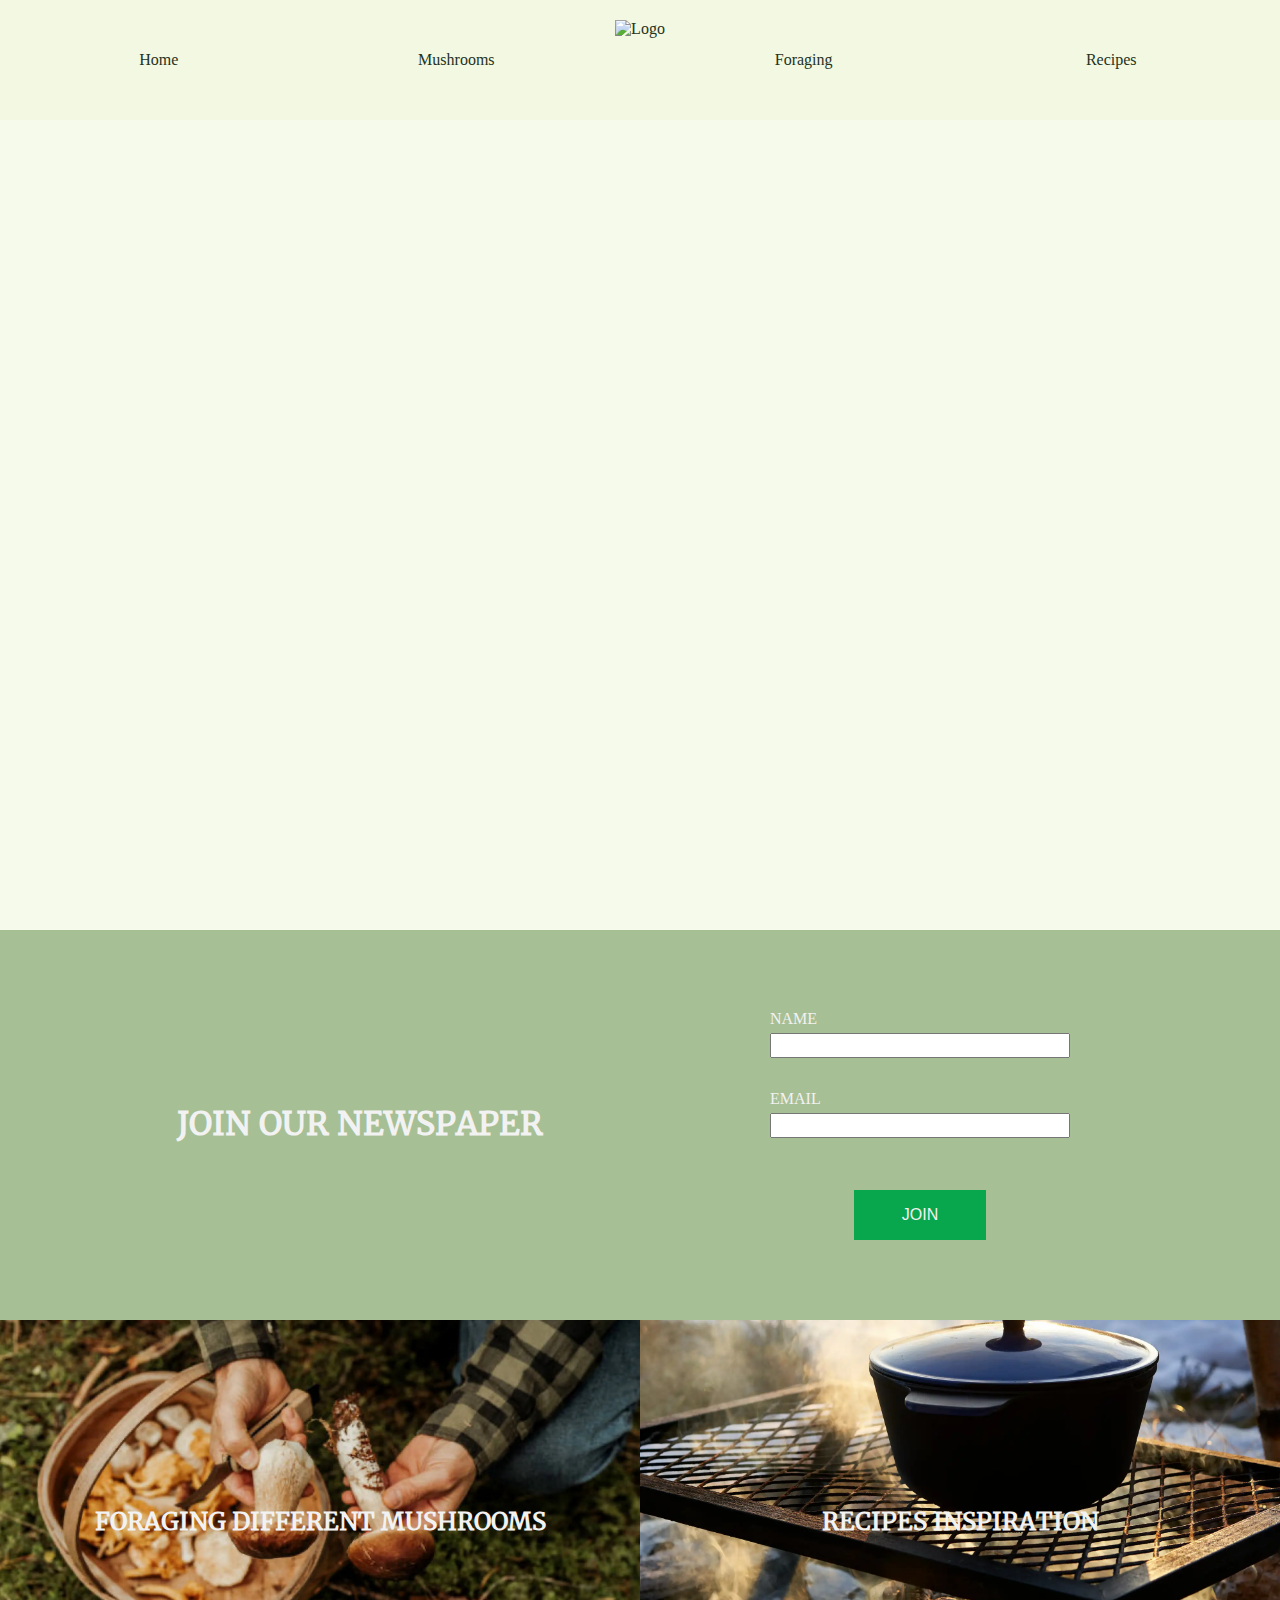
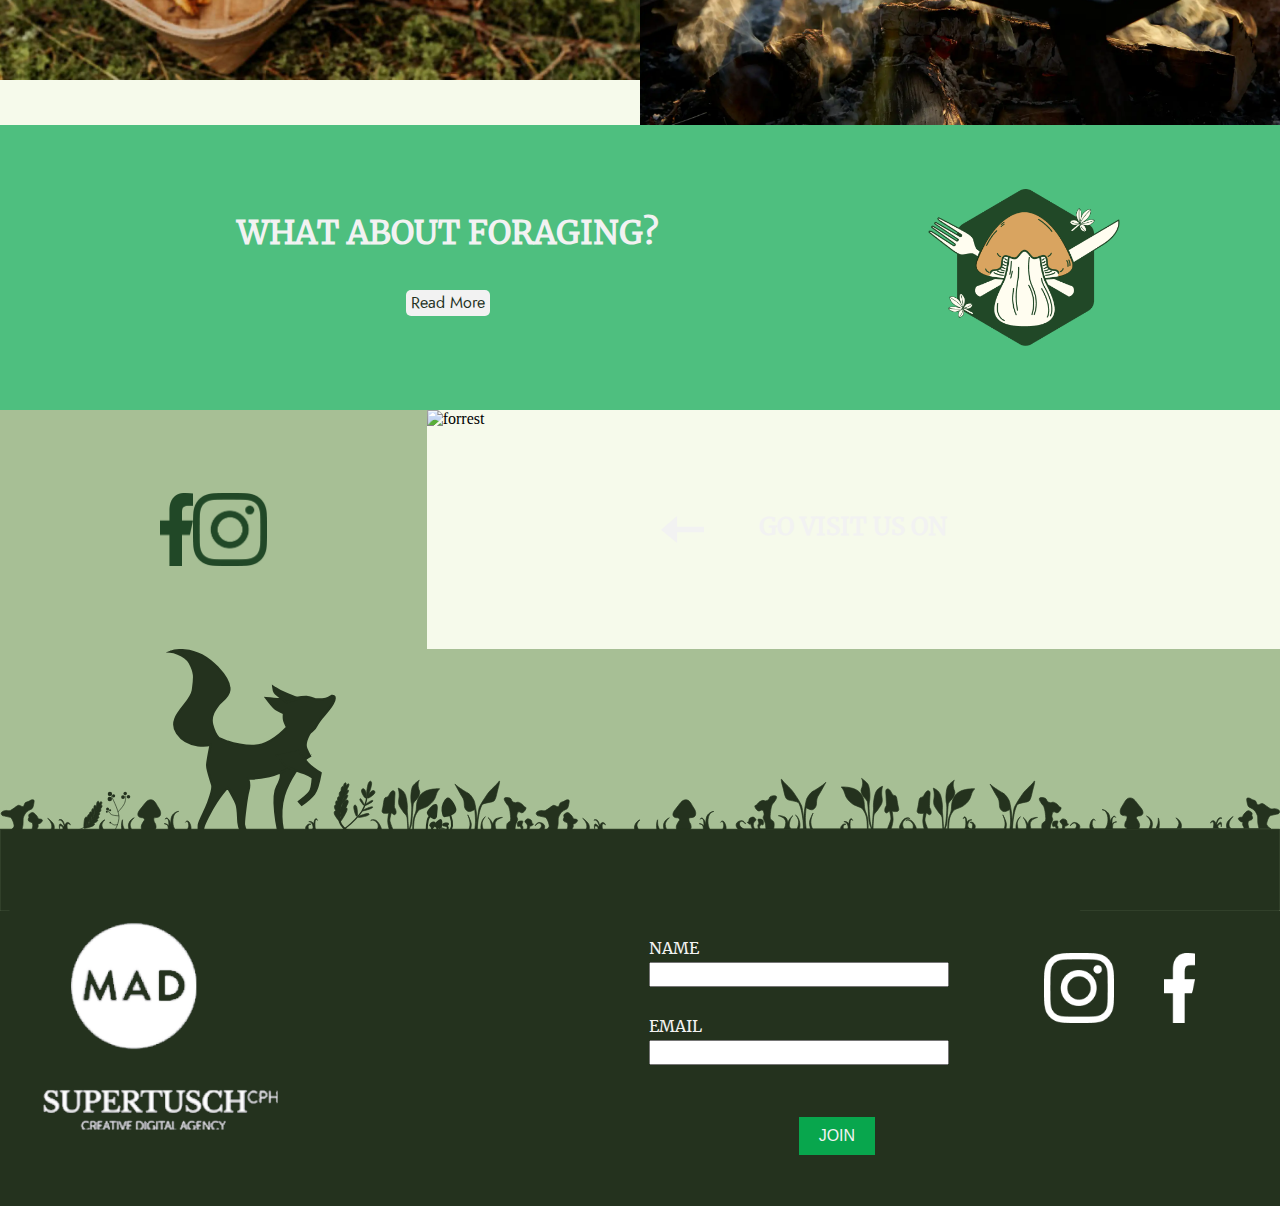
==== index.html @ d3df0e98 "Merge branch 'foraging'" ====
<!DOCTYPE html>
<html lang="en">

<head>
    <meta charset="UTF-8">
    <meta http-equiv="X-UA-Compatible" content="IE=edge">
    <meta name="viewport" content="width=device-width, initial-scale=1.0">
    <meta name="robots" content="noindex">

    <link rel="icon" href="logo/logo.webp" type="image/x-icon">
    <link rel="shortcut icon" href="logo/logo.webp" type="image/x-icon">

    <link rel="stylesheet" href="styles.css">
    <link rel="stylesheet" href="menu.css">

    <title>Frontpage</title>
</head>

<body>
    <header>
        <div class="logo">
            <a href="index.html">
                <img src="" alt="Logo">
            </a>
        </div>
        <nav>
            <ul class="menu">
                <li><a href="index.html">Home</a></li>
                <li><a href="mushroomlist.html">Mushrooms</a></li>
                <li><a href="foraging.html">Foraging</a></li>
                <li><a href="recipes.html">Recipes</a></li>
            </ul>
            <div class="burger">
                <div class="line"></div>
                <div class="line"></div>
                <div class="line"></div>
            </div>
        </nav>
    </header>
    <main>
        <div class="video_container">
            <video autoplay muted loop>
                <source src="https://nicolinemarott.dk/kea/07_web/hero_video.mp4" type="video/mp4">
            </video>
        </div>
        <article class="frontpage_join">
            <h1>JOIN OUR NEWSPAPER</h1>
            <div>
                <form class="kontaktform">
                    <!-- Formular-indhold -->
                    <div class="form-felt">
                        <label for="navn">NAME </label>
                        <input type="text" id="navn">
                    </div>

                    <div class="form-felt">
                        <label for="navn">EMAIL </label>
                        <input type="text" id="email">
                    </div>
                    <button class="send_knap">JOIN</button>
                </form>
            </div>
        </article>

        <article class="frontpage_mushrooms">
            <a href="mushroomlist.html">
                <div class="div_foraging">
                    <h2>FORAGING DIFFERENT MUSHROOMS</h2>
                    <img src="mushroomlist.webp" alt="mushroom">
                </div>
            </a>
            <a href="recipes.html">

                <div class=" div_recipes">
                    <h2>RECIPES INSPIRATION</h2>
                    <img src="recipe.webp" alt="recipe">
                </div>
            </a>
        </article>

        <article class="frontpage_foraging">
            <a class="frontpage_foraging_link" href="foraging.html">

                <h1>WHAT ABOUT FORAGING?</h1>
                <p class="read_more_frontpage">Read More</p>
            </a>
            <img src="logo.webp" alt="webp">
        </article>

        <article class="frontpage_follow">
            <div class="frontpage_visit">
                <a class="facebook" href="https://www.facebook.com/vildmaddk"> <img src="facebook.webp"
                        alt="facebook"></a>
                <a class="instagram" href="https://www.instagram.com/vildmaddk/"><img src="instagram.webp"
                        alt="instagram"></a>
            </div>

            <div class="frontpage_follow_us">
                <img class="forrest" src="forrest.webp" alt="forrest">
                <img class="arrow" src="arrow.svg" alt="arrow">
                <h2 class="visit">GO VISIT US ON</h2>
            </div>
        </article>
    </main>

    <footer>
        <img src="Img/footer.svg" alt="footer" />
        <div class="grid">
            <div>
                <div>
                    <img class="mad" src="Img/Mad.webp" alt="mad" />
                    <img class="supertusch" src="Img/supertusch.png" alt="" />
                </div>
            </div>

            <form class="kontaktform">
                <!-- Formular-indhold -->
                <div class="form-felt">
                    <label for="name">NAME </label>
                    <input type="text" id="name" />
                </div>

                <div class="form-felt">
                    <label for="email1">EMAIL </label>
                    <input type="text" id="email1" />
                </div>
                <button class="send_knap">JOIN</button>
            </form>
            <div class="sociale_medier">
                <img src="Img/instagram.png" alt="instagram" />
                <img src="Img/facebook.png" alt="facebook" />
            </div>
        </div>
    </footer>



    <script src="menu.js"></script>
</body>

</html>
---- styles.css ----
/*************** Reset *********************/
* {
  margin: 0;
  padding: 0;
  box-sizing: border-box;
}

img {
  width: 100%;
  height: auto;
  display: block;
  object-fit: cover;
}

body {
  background-color: #eef6d885;
  list-style: none;
}

main {
  max-width: 1600px;
  margin: 0 auto;
}

a {
  text-decoration: none;
}

@font-face {
  font-family: "merriweather";
  src: url("webfontkit-20240215-060831/merriweather-regular-webfont.woff2") format("woff2");
  src: url("webfontkit-20240215-060831/merriweather-regular-webfont.woff") format("woff");
  font-weight: normal;
  font-style: normal;
}
@font-face {
  font-family: "jost";
  src: url("webfontkit-20240215-061302/jost-variablefont_wght-webfont.woff2") format("woff2");
  src: url("webfontkit-20240215-061302/jost-variablefont_wght-webfont.woff") format("woff");
  font-weight: normal;
  font-style: normal;
}

/* TEKST START*/
h1 {
  color: #24321e;
  font-size: 2rem;
  font-family: "merriweather";
}

h2 {
  color: #24321e;
  font-size: 1.5rem;
  font-family: "merriweather";
}

p {
  color: #24321e;
  font-size: 1rem;
  font-family: "jost";
}

a {
  color: #24321e;
  font-size: 1rem;
}

a:hover {
  color: #a7bf95;
}

/* Frontpage */
.frontpage_join {
  display: grid;
  grid-template-columns: 2fr 2fr;
  background-color: #a7bf95;
  padding: 5rem;
}

.frontpage_join h1 {
  color: #f2f2f2;
  margin: auto;
}

.form-felt {
  color: #f2f2f2;
  margin-bottom: 2rem;
}

#navn,
#email {
  width: 300px;
  height: 25px;
}

label {
  display: block; /*starter normalt på en ny linje og strækker sig i bredden af deres container.*/
  margin-bottom: 5px;
}

.kontaktform {
  display: flex;
  flex-direction: column; /* Dette angiver, at 1st child elementerne af .kontaktform skal placeres i en lodret kolonne.*/
  align-items: center; /*Dette centrerer elementerne langs tværs af den vandrette akse*/
  justify-content: center; /*Dette centrerer elementerne langs tværs af den lodrette akse*/
}
.send_knap {
  background-color: #08a64d;
  color: #f2f2f2;
  padding: 1rem 3rem;
  border: none;
  font-size: 1rem;
  cursor: pointer;
  margin-top: 20px;
  text-transform: uppercase; /*tekst til store bogstaver*/
}
.send_knap:hover {
  color: #a7bf95;
}

.frontpage_mushrooms {
  display: grid;
  grid-template-columns: 2fr 2fr;
}
.frontpage_mushrooms img:hover {
  filter: grayscale(1);
  transition: 0.2s;
}

.frontpage_mushrooms h2 {
  color: #f2f2f2;
}

.div_foraging {
  display: grid;
  grid-template-columns: 1fr 1fr 2fr 1fr;
  grid-template-rows: 2fr 2fr 1fr 2fr 2fr;
  height: 45vh;
  overflow: hidden;
}

.div_foraging img {
  grid-column: 1/5;
  object-fit: cover;
  grid-row: 1/5;
}
.div_foraging h2 {
  grid-column: 1/5;
  object-fit: cover;
  grid-row: 3/4;
  z-index: 1000;
  margin: auto;
}

.div_recipes {
  display: grid;
  grid-template-columns: 1fr 1fr 2fr 1fr;
  grid-template-rows: 2fr 2fr 1fr 2fr 2fr;
  height: 45vh;
  overflow: hidden;
}
.div_recipes img {
  grid-column: 1/5;
  margin-top: -28rem;
  grid-row: 1/5;
}
.div_recipes h2 {
  grid-column: 1/5;
  object-fit: cover;
  grid-row: 3/4;
  z-index: 1000;
  margin: auto;
}

.frontpage_foraging {
  display: grid;
  grid-template-columns: 2fr 1fr;
  background-color: #4ebf7f;
  padding: 4rem;
}

.frontpage_foraging img {
  grid-row: 1/4;
  grid-column: 2/3;
  margin: auto;
  width: 50%;
  height: auto;
}

.frontpage_foraging_link {
  display: grid;
  grid-template-columns: 2fr 1fr 2fr;
  margin: auto;
  text-align: center;
  grid-row: 2/3;
  gap: 20px;
}
.frontpage_foraging_link:hover {
  scale: 1.2;
  transition: 0.5s;
}
.frontpage_foraging_link h1 {
  grid-column: 1/4;
  grid-row: 1/2;
}
.read_more_frontpage {
  background-color: #f2f2f2;
  grid-column: 2/3;
  grid-row: 3/4;
  padding: 0.3rem;
  border-radius: 5px;
}

.frontpage_foraging h1 {
  color: #f2f2f2;
}

.frontpage_follow {
  display: grid;
  grid-template-columns: 1fr 2fr;

  overflow: hidden;
}
.frontpage_visit {
  display: flex;
  background-color: #a7bf95;
}
.facebook {
  width: 8%;
  margin: auto;
  margin-left: 10rem;
}

.instagram {
  width: 18%;
  margin: auto;
  margin-right: 10rem;
}

.frontpage_follow h2 {
  color: #f2f2f2;
}

.frontpage_follow_us {
  display: grid;
  grid-template-columns: 1fr 1fr 2fr 1fr;
  grid-template-rows: 2fr 2fr 1fr 2fr 2fr;
  max-height: 40vh;
}

.forrest {
  height: 100%;
  object-fit: cover;
  grid-column: 1/5;
  grid-row: 1/6;
}
.arrow {
  grid-column: 2/3;
  grid-row: 3/4;
  width: 25%;
  margin: auto;
}

.frontpage_follow_us h2 {
  grid-column: 2/4;
  grid-row: 3/4;
  z-index: 1000;
  text-align: center;
  justify-content: center;
}

.video_container {
  height: 90vh;
  overflow: hidden;
}
video {
  object-fit: cover;
}
/* Mushrooms */

/* Foraging */

/* Recipes */

/* Mushroomlist */

/* Recipelist */
/*footer*/

footer {
  background-color: #a7bf95;
}
footer .grid {
  padding-bottom: 8%;
  background-color: #24321e;
}
footer .supertusch {
  height: 50px;
  width: auto;
  padding-left: 4%;
}
footer .mad {
  height: 110px;
  width: auto;
  padding-left: 5%;
}
footer .kontaktform {
  display: none;
}
@media (min-width: 800px) {
  /*footer*/
  footer .grid {
    padding-bottom: 4%;
  }
  footer .supertusch {
    height: 90px;
    padding-left: 8%;
  }
  footer .mad {
    height: 150px;
    padding-left: 12%;
  }
  footer .kontaktform {
    display: block;
  }
  footer .grid {
    display: grid;
    grid-template-columns: 1fr 1fr auto;
  }
  footer .kontaktform {
    padding-left: 200px;
    background-color: #24321e;
    padding-top: 30px;
  }
  footer .form-felt {
    color: #f2f2f2;
    margin-bottom: 2rem;
  }
  footer #name,
  footer #email1 {
    width: 300px;
    height: 25px;
  }
  footer label {
    padding-right: 30px;
    font-family: "merriweather";
  }
  footer .send_knap {
    background-color: #08a64d;
    color: #f2f2f2;
    padding: 10px 20px;
    border: none;
    font-size: 1rem;
    cursor: pointer;
    margin-top: 20px;
    margin-left: 150px;
    text-transform: uppercase; /*tekst til store bogstaver*/
  }
  footer .send_knap:hover {
    color: #a7bf95;
  }

  footer .sociale_medier {
    display: flex;
    flex-direction: row;
    align-items: center;
    margin: -70px 60px 20px 70px;
  }
  footer .sociale_medier img {
    height: 70px;
    width: auto;
    margin: 25px;
  }
}

/*------ MUSHROOM LIST ------*/

#mushroomlist_img {
  aspect-ratio: 16/9;
  max-height: 70vh;
  object-fit: cover;
}

#mushroomlist {
  background-color: #a7bf95;
}

#mushrooms_intro {
  padding: 2rem;
}
#mushrooms_intro img {
  width: 50%;
  margin: auto;
  margin-bottom: 2rem;
}

#mushrooms_intro p {
  max-width: 65ch;
  margin: auto;
  line-height: 1.5rem;
}
#mushrooms_intro h1 {
  text-align: center;
  margin-bottom: 2rem;
}
#mushrooms_intro p {
  margin-bottom: 2rem;
}

#pick_month {
  text-align: center;
  margin-bottom: 2rem;
}

#months {
  font-family: "jost";
  display: grid;
  grid-template-columns: 1fr 1fr 1fr;
  margin: auto;
  gap: 20px;
  text-transform: uppercase;
}
.all_months {
  grid-column: 2/3;
}

.one_month {
  background-color: #24321e;
  padding: 0.5rem;
  color: #f2f2f2;
  text-align: center;
  text-decoration: none;
}

#month_header {
  padding: 2rem;
}

.mushroom_card {
  padding: 2rem;
  display: grid;
  grid-template-columns: 1fr 20fr 1fr;
}

.mushroom_card img {
  grid-column: 2/3;
}

.mushcard_txtbox {
  background-color: #24321e;
  grid-column: 1/4;
  padding: 1rem;
  text-align: center;
  line-height: 2rem;
}
.mushcard_txtbox h2 {
  color: #f2f2f2;
}
.mushcard_txtbox p {
  color: #f2f2f2;
  font-style: italic;
}

.mushcard_txtbox a {
  background-color: #f2f2f2;
  padding: 0.4rem;
  border-radius: 10px;
  text-decoration: none;
}

/*----- MUSHROOM SINGLE VIEW -------*/
.mushroom_sv {
  padding: 2rem;
}

.mushroom_sv img {
  margin: 0 0 2rem 0;
}

.mushroom_sv h1,
.mushroom_sv p {
  background-color: #a7bf95;
  padding: 1rem;
  margin-bottom: 2rem;
}

.mushroom_sv a {
  background-color: #a7bf95;
  padding: 0.8rem;
  border-radius: 10px;
  text-decoration: none;
  font-family: "jost";
  display: block;
  text-align: center;
}

.mushroom_sv a:hover {
  color: #f2f2f2;
}

.list_style {
  background-color: #24321e;
  width: 20px;
  height: 20px;
  border-radius: 40px;
  margin-right: 1rem;
}

.mushroom_fax li {
  display: flex;
  margin-bottom: 1rem;
  font-family: "jost";
}

@media (min-width: 800px) {
  /*----- MUSHROOM LIST ------*/

  .grid_1-1-1 {
    display: grid;
    grid-template-columns: 1fr 1fr 1fr;
  }

  #months {
    grid-template-columns: 1fr 1fr 1fr 1fr;
    max-width: 800px;
  }
  .all_months {
    grid-column: 2/4;
  }
  /*----- MUSHROOM SINGLE VIEW -------*/

  .grid_1-1 {
    display: grid;
    grid-template-columns: repeat(2, 1fr);
    grid-template-rows: 0.5fr 2fr 1fr 2fr;
    max-width: 1200px;
    margin: auto;
    gap: 20px;
  }

  .name {
    grid-column: 1/2;
    grid-row: 1/2;
  }
  .mush_image {
    grid-column: 2/3;
    grid-row: 1/4;
  }
  .description {
    grid-column: 1/2;
    grid-row: 2/5;
  }
}
---- menu.css ----
header {
  display: grid;
  grid-template-columns: 1fr 1fr auto 1fr 1fr;
  padding: 20px;
  background-color: #eef6d885;
  align-items: center;
  justify-items: center;
}

nav {
  display: contents;
}

ul {
  display: contents;
  list-style: none;
}

.logo {
  grid-column: 3/4;
  grid-row: 1/2;
}

li {
  grid-row: 1/2;
}

.logo img {
  height: 80px;
}

/* nav {
  display: flex;
  align-items: center;
} */

/* .menu {
  display: flex;
  list-style: none;
  margin: 0;
  padding: 0;
} */

.menu li {
  margin-right: 20px;
}

.menu li:last-child {
  margin-right: 0;
}

.menu a {
  display: block;
  padding: 10px;
  color: #24321e;
  text-decoration: none;
  transition: color 0.3s;
  text-align: end;
}

.menu a:hover {
  color: #a7bf95;
}

.burger {
  width: 30px;
  height: 20px;
  cursor: pointer;
}

.burger .line {
  width: 100%;
  height: 2px;
  background-color: #24321e;
  margin-bottom: 5px;
  transition: 0.2s linear;
}
.burger {
  display: none;
}
@media screen and (max-width: 800px) {
  .menu {
    display: none;
  }
  .burger {
    display: block;
  }
  .burger.active .line:nth-child(1) {
    transform: rotate(45deg) translate(5px, 5px);
    transition: 0.2s linear;
  }

  .burger.active .line:nth-child(2) {
    opacity: 0;
    transition: 0.15s linear;
  }

  .burger.active .line:nth-child(3) {
    transform: rotate(-45deg) translate(5px, -5px);
    transition: 0.2s linear;
  }

  nav.active .menu {
    display: block;
    background-color: #fff;
    position: absolute;
    top: 60px;
    left: 0;
    width: 100%;
    box-shadow: 0 0 10px rgba(0, 0, 0, 0.1);
    z-index: 1;
  }

  nav.active .menu li {
    margin: 10px 20px;
  }

  nav.active .menu a {
    font-size: 24px;
  }
}
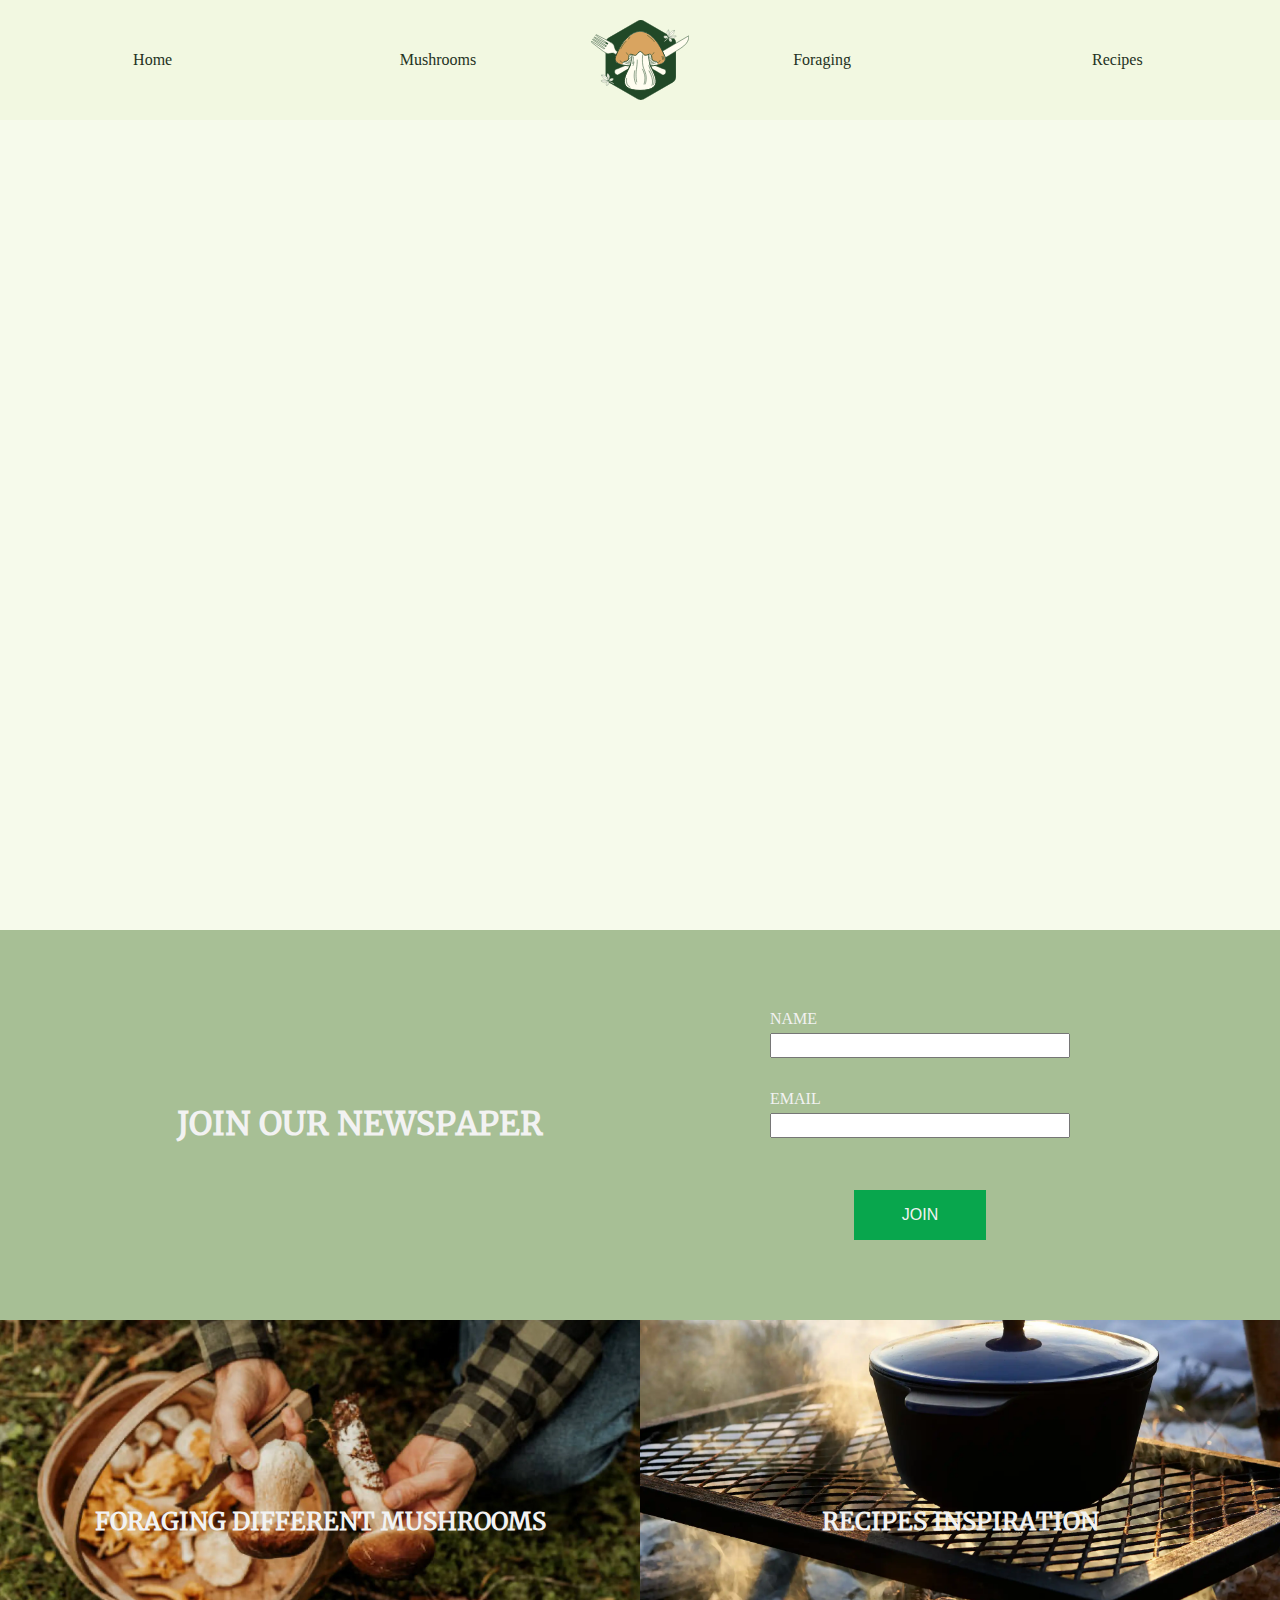
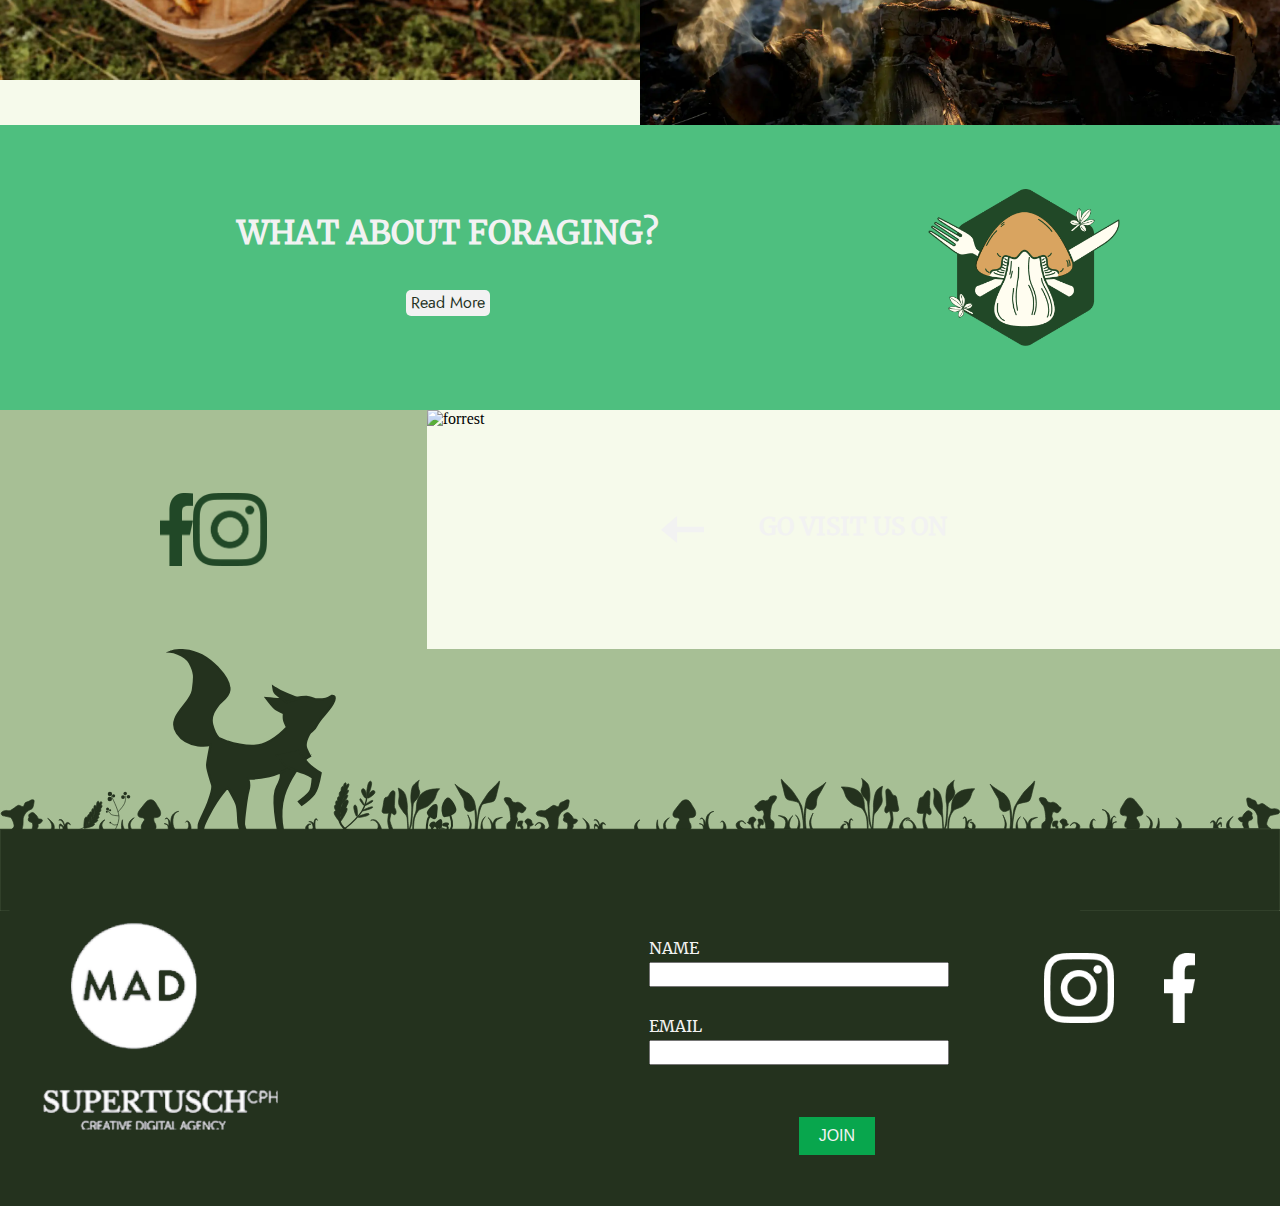
==== commit 2dbfec06: "header done" ====
--- a/index.html
+++ b/index.html
@@ -20,7 +20,7 @@
     <header>
         <div class="logo">
             <a href="index.html">
-                <img src="" alt="Logo">
+                <img src="Img/Logo.svg" alt="Logo">
             </a>
         </div>
         <nav>
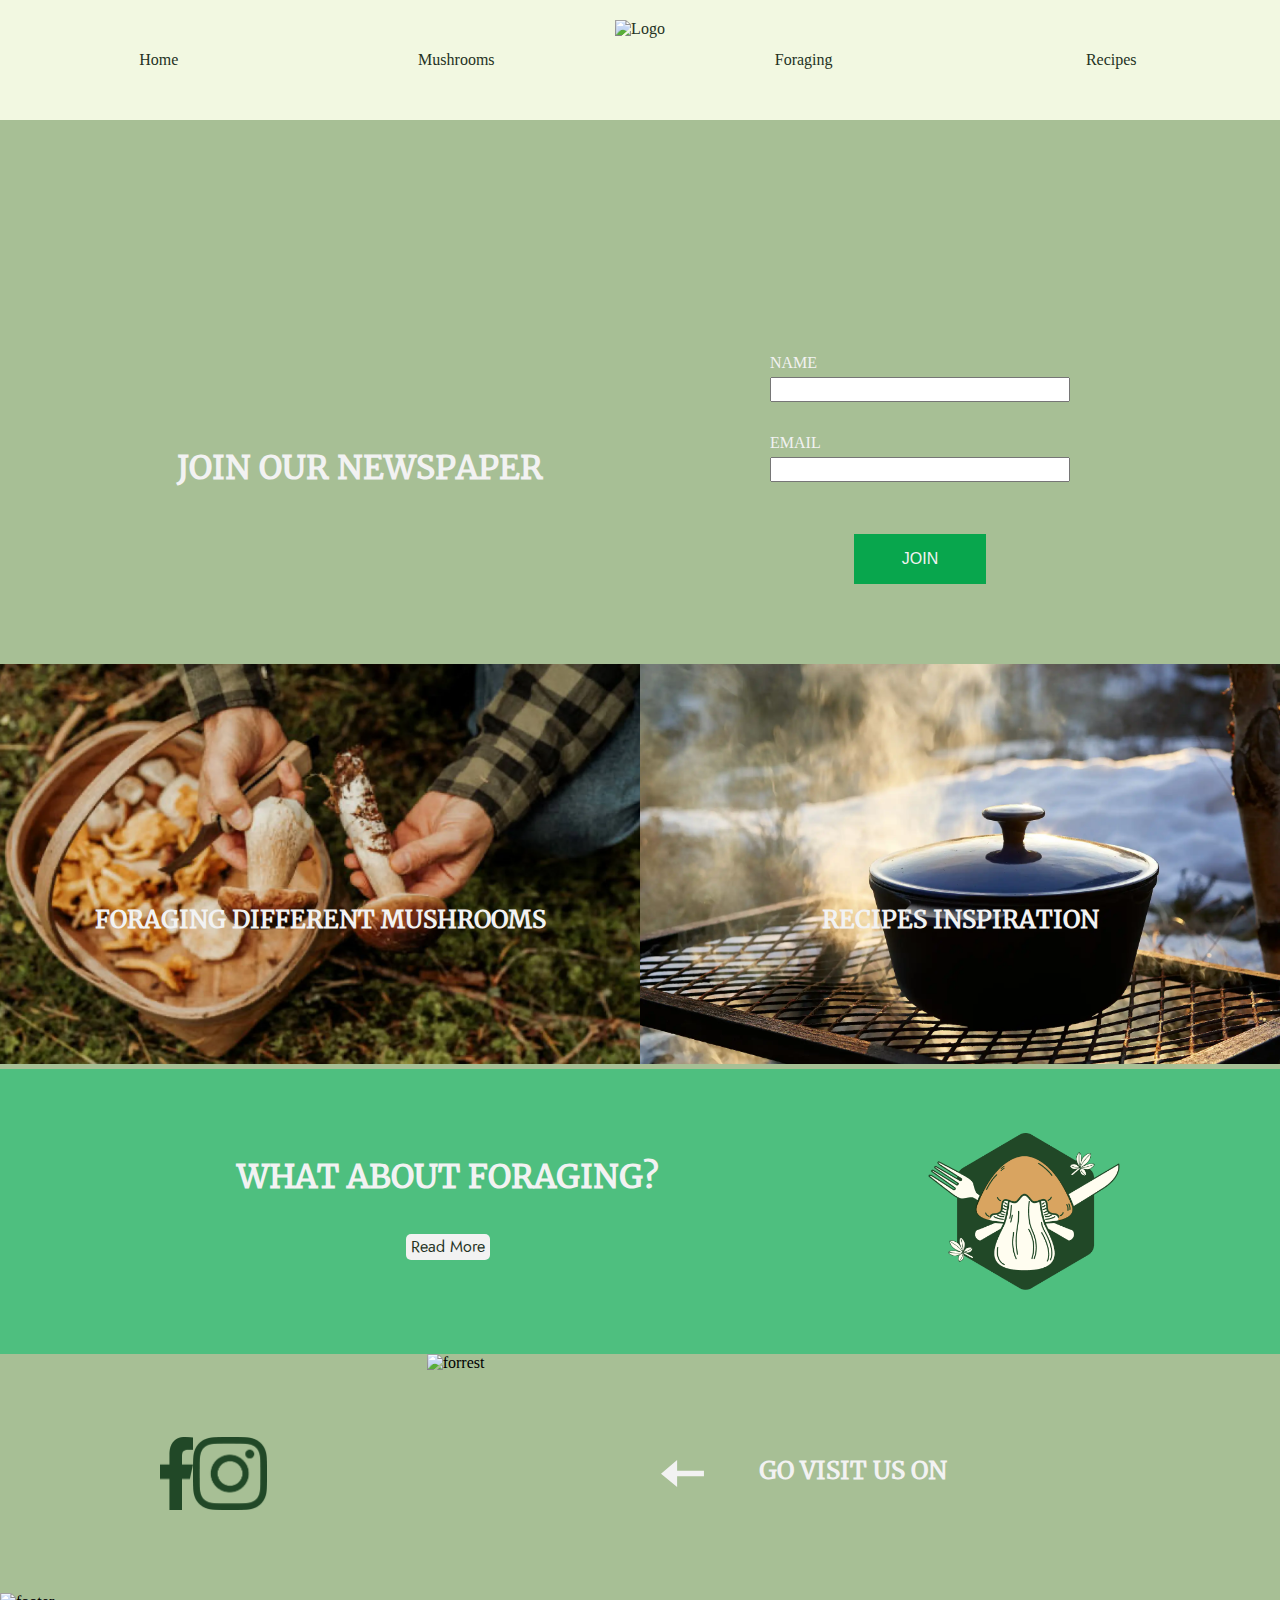
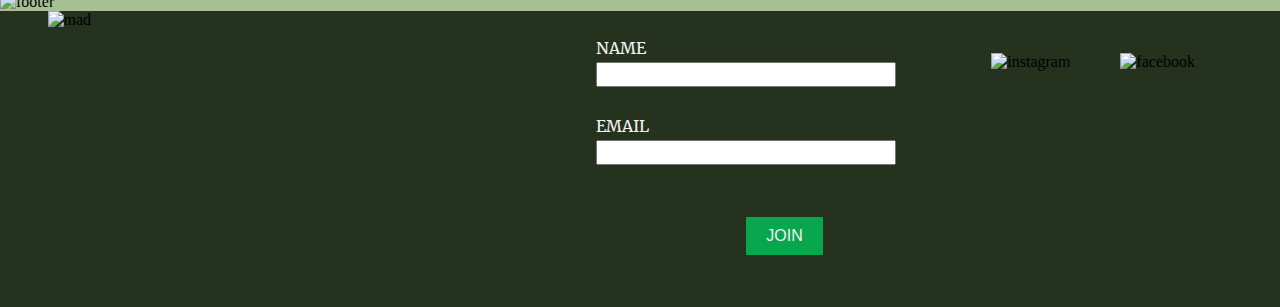
==== commit ebd025f1: "mobile frontpage" ====
--- a/index.html
+++ b/index.html
@@ -20,7 +20,7 @@
     <header>
         <div class="logo">
             <a href="index.html">
-                <img src="Img/Logo.svg" alt="Logo">
+                <img src="img/Logo.svg" alt="Logo">
             </a>
         </div>
         <nav>
@@ -28,7 +28,7 @@
                 <li><a href="index.html">Home</a></li>
                 <li><a href="mushroomlist.html">Mushrooms</a></li>
                 <li><a href="foraging.html">Foraging</a></li>
-                <li><a href="recipes.html">Recipes</a></li>
+                <li><a href="recipelist.html">Recipes</a></li>
             </ul>
             <div class="burger">
                 <div class="line"></div>
@@ -37,13 +37,13 @@
             </div>
         </nav>
     </header>
-    <main>
-        <div class="video_container">
-            <video autoplay muted loop>
-                <source src="https://nicolinemarott.dk/kea/07_web/hero_video.mp4" type="video/mp4">
-            </video>
-        </div>
-        <article class="frontpage_join">
+    <main class="index">
+
+        <video autoplay muted loop>
+            <source src="https://nicolinemarott.dk/kea/07_web/hero_video.mp4" type="video/mp4">
+        </video>
+
+        <article class="frontpage_join grid_2-2 ">
             <h1>JOIN OUR NEWSPAPER</h1>
             <div>
                 <form class="kontaktform">
@@ -62,7 +62,7 @@
             </div>
         </article>
 
-        <article class="frontpage_mushrooms">
+        <article class="frontpage_mushrooms grid_2-2">
             <a href="mushroomlist.html">
                 <div class="div_foraging">
                     <h2>FORAGING DIFFERENT MUSHROOMS</h2>
@@ -78,8 +78,8 @@
             </a>
         </article>
 
-        <article class="frontpage_foraging">
-            <a class="frontpage_foraging_link" href="foraging.html">
+        <article class="frontpage_foraging grid_2-1">
+            <a class="frontpage_foraging_link grid_2-1-2" href="foraging.html">
 
                 <h1>WHAT ABOUT FORAGING?</h1>
                 <p class="read_more_frontpage">Read More</p>
@@ -87,29 +87,30 @@
             <img src="logo.webp" alt="webp">
         </article>
 
-        <article class="frontpage_follow">
-            <div class="frontpage_visit">
+        <article class="frontpage_follow grid_1-2">
+            <div class="frontpage_follow_us">
+                <img class="forrest" src="forrest.webp" alt="forrest">
+                <img class="arrow" src="arrow.svg" alt="arrow">
+                <h2 class="visit">GO VISIT US ON</h2>
+            </div>
+            <div class="frontpage_visit order">
                 <a class="facebook" href="https://www.facebook.com/vildmaddk"> <img src="facebook.webp"
                         alt="facebook"></a>
                 <a class="instagram" href="https://www.instagram.com/vildmaddk/"><img src="instagram.webp"
                         alt="instagram"></a>
             </div>
 
-            <div class="frontpage_follow_us">
-                <img class="forrest" src="forrest.webp" alt="forrest">
-                <img class="arrow" src="arrow.svg" alt="arrow">
-                <h2 class="visit">GO VISIT US ON</h2>
-            </div>
+
         </article>
     </main>
 
     <footer>
-        <img src="Img/footer.svg" alt="footer" />
+        <img src="img/footer.svg" alt="footer" />
         <div class="grid">
             <div>
                 <div>
-                    <img class="mad" src="Img/Mad.webp" alt="mad" />
-                    <img class="supertusch" src="Img/supertusch.png" alt="" />
+                    <img class="mad" src="img/Mad.webp" alt="mad" />
+                    <img class="supertusch" src="img/supertusch.png" alt="" />
                 </div>
             </div>
 
@@ -127,8 +128,8 @@
                 <button class="send_knap">JOIN</button>
             </form>
             <div class="sociale_medier">
-                <img src="Img/instagram.png" alt="instagram" />
-                <img src="Img/facebook.png" alt="facebook" />
+                <img src="img/instagram.png" alt="instagram" />
+                <img src="img/facebook.png" alt="facebook" />
             </div>
         </div>
     </footer>
--- a/styles.css
+++ b/styles.css
@@ -70,9 +70,11 @@
 }
 
 /* Frontpage */
+
+.index {
+  background-color: #a7bf95;
+}
 .frontpage_join {
-  display: grid;
-  grid-template-columns: 2fr 2fr;
   background-color: #a7bf95;
   padding: 5rem;
 }
@@ -118,10 +120,6 @@
   color: #a7bf95;
 }
 
-.frontpage_mushrooms {
-  display: grid;
-  grid-template-columns: 2fr 2fr;
-}
 .frontpage_mushrooms img:hover {
   filter: grayscale(1);
   transition: 0.2s;
@@ -143,6 +141,7 @@
   grid-column: 1/5;
   object-fit: cover;
   grid-row: 1/5;
+  height: 400px;
 }
 .div_foraging h2 {
   grid-column: 1/5;
@@ -150,6 +149,7 @@
   grid-row: 3/4;
   z-index: 1000;
   margin: auto;
+  text-align: center;
 }
 
 .div_recipes {
@@ -161,20 +161,18 @@
 }
 .div_recipes img {
   grid-column: 1/5;
-  margin-top: -28rem;
+  height: 400px;
   grid-row: 1/5;
+  object-fit: cover;
 }
 .div_recipes h2 {
   grid-column: 1/5;
-  object-fit: cover;
   grid-row: 3/4;
   z-index: 1000;
   margin: auto;
 }
 
 .frontpage_foraging {
-  display: grid;
-  grid-template-columns: 2fr 1fr;
   background-color: #4ebf7f;
   padding: 4rem;
 }
@@ -185,15 +183,16 @@
   margin: auto;
   width: 50%;
   height: auto;
+  display: none;
 }
 
 .frontpage_foraging_link {
+  margin: auto;
+  text-align: center;
+  grid-row: 2/3;
+  gap: 20px;
   display: grid;
   grid-template-columns: 2fr 1fr 2fr;
-  margin: auto;
-  text-align: center;
-  grid-row: 2/3;
-  gap: 20px;
 }
 .frontpage_foraging_link:hover {
   scale: 1.2;
@@ -216,14 +215,12 @@
 }
 
 .frontpage_follow {
-  display: grid;
-  grid-template-columns: 1fr 2fr;
-
   overflow: hidden;
 }
 .frontpage_visit {
   display: flex;
   background-color: #a7bf95;
+  padding: 3rem 0;
 }
 .facebook {
   width: 8%;
@@ -255,10 +252,10 @@
   grid-row: 1/6;
 }
 .arrow {
-  grid-column: 2/3;
-  grid-row: 3/4;
+  grid-column: 3/4;
+  grid-row: 4/5;
   width: 25%;
-  margin: auto;
+  rotate: -90deg;
 }
 
 .frontpage_follow_us h2 {
@@ -269,12 +266,48 @@
   justify-content: center;
 }
 
-.video_container {
-  height: 90vh;
-  overflow: hidden;
-}
 video {
   object-fit: cover;
+  width: 100%;
+  max-height: 90vh;
+}
+
+@media (min-width: 800px) {
+  .grid_2-2 {
+    display: grid;
+    grid-template-columns: 2fr 2fr;
+  }
+
+  .grid_2-1 {
+    display: grid;
+    grid-template-columns: 2fr 1fr;
+  }
+
+  .grid_2-1-2 {
+    display: grid;
+    grid-template-columns: 2fr 1fr 2fr;
+  }
+
+  .frontpage_foraging img {
+    display: block;
+  }
+
+  .grid_1-2 {
+    display: grid;
+    grid-template-columns: 1fr 2fr;
+  }
+
+  .arrow {
+    display: block;
+    rotate: 0deg;
+    grid-column: 2/3;
+    grid-row: 3/4;
+    margin: auto;
+  }
+
+  .order {
+    order: -1;
+  }
 }
 /* Mushrooms */
 
@@ -305,6 +338,10 @@
   padding-left: 5%;
 }
 footer .kontaktform {
+  display: none;
+}
+
+footer .sociale_medier {
   display: none;
 }
 @media (min-width: 800px) {
@@ -389,8 +426,6 @@
   padding: 2rem;
 }
 #mushrooms_intro img {
-  width: 50%;
-  margin: auto;
   margin-bottom: 2rem;
 }
 
@@ -527,6 +562,11 @@
   .all_months {
     grid-column: 2/4;
   }
+
+  #mushrooms_intro img {
+    width: 50%;
+    margin: auto;
+  }
   /*----- MUSHROOM SINGLE VIEW -------*/
 
   .grid_1-1 {
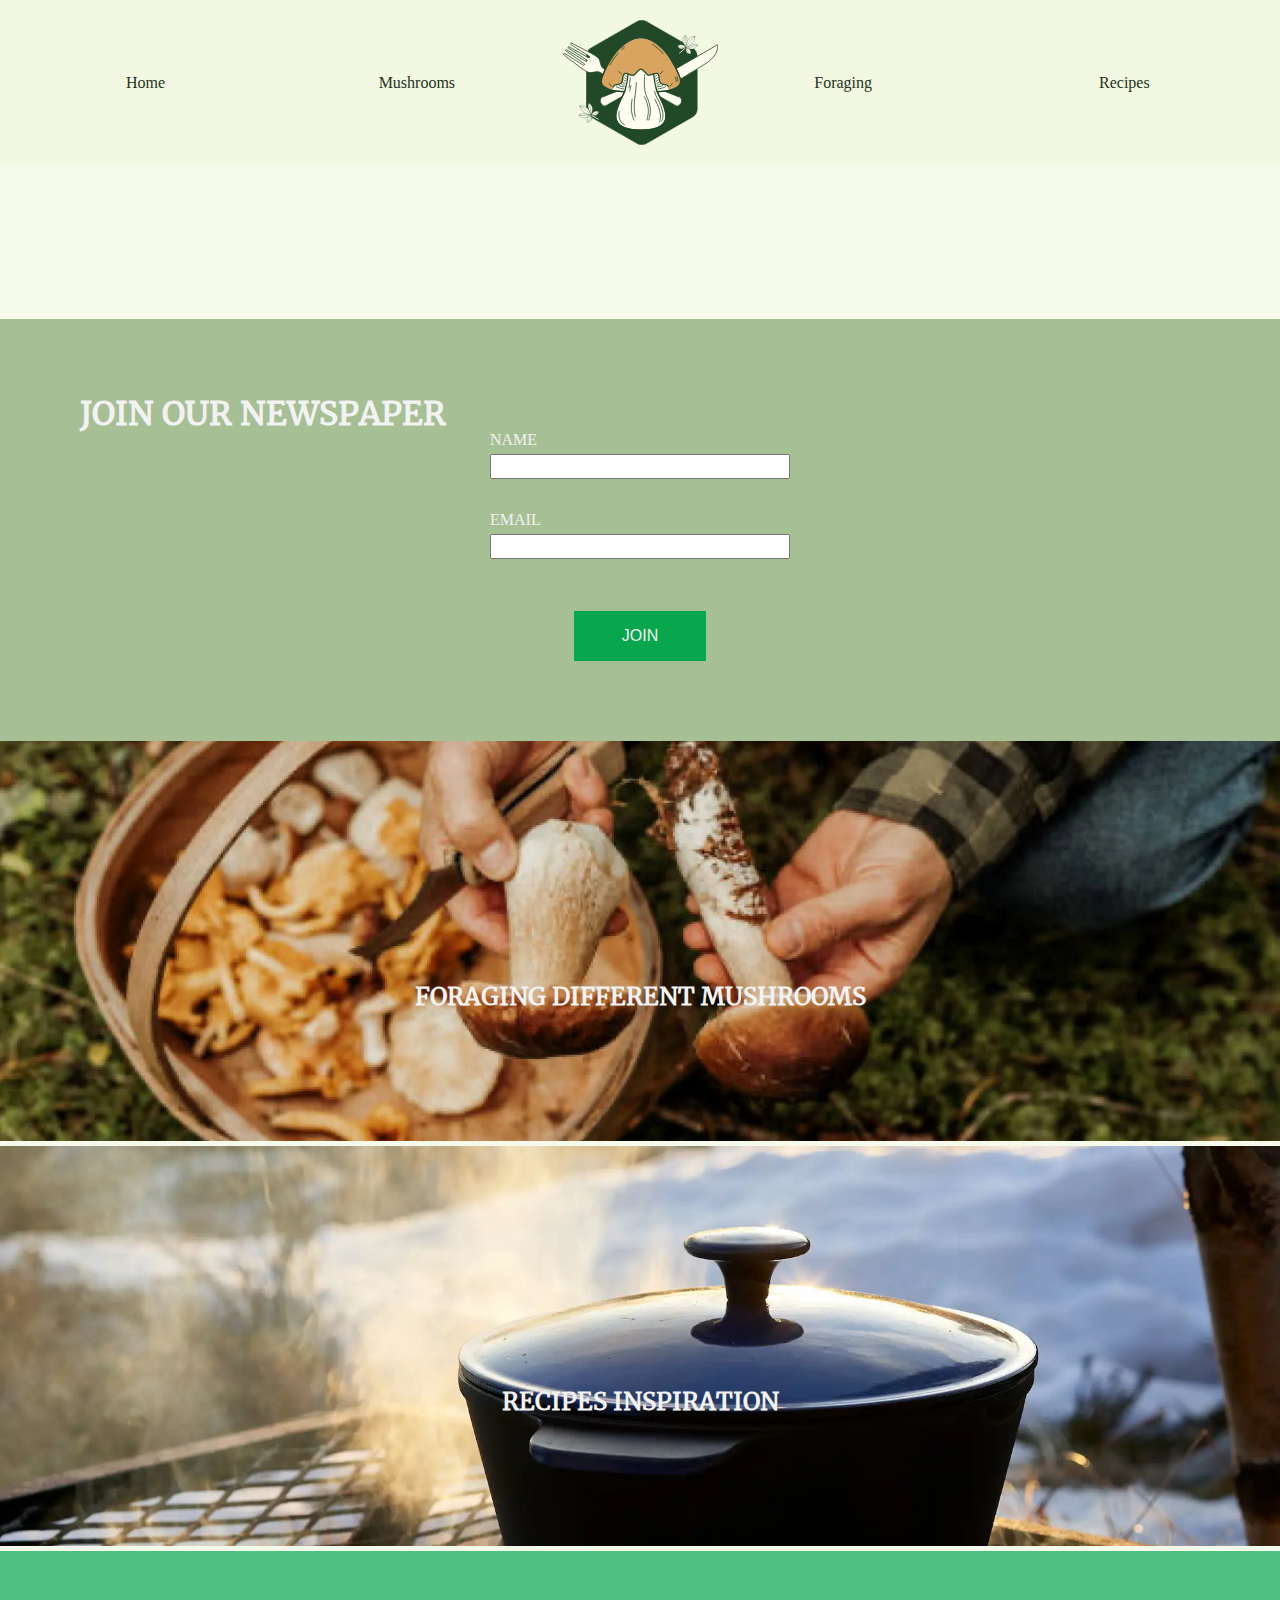
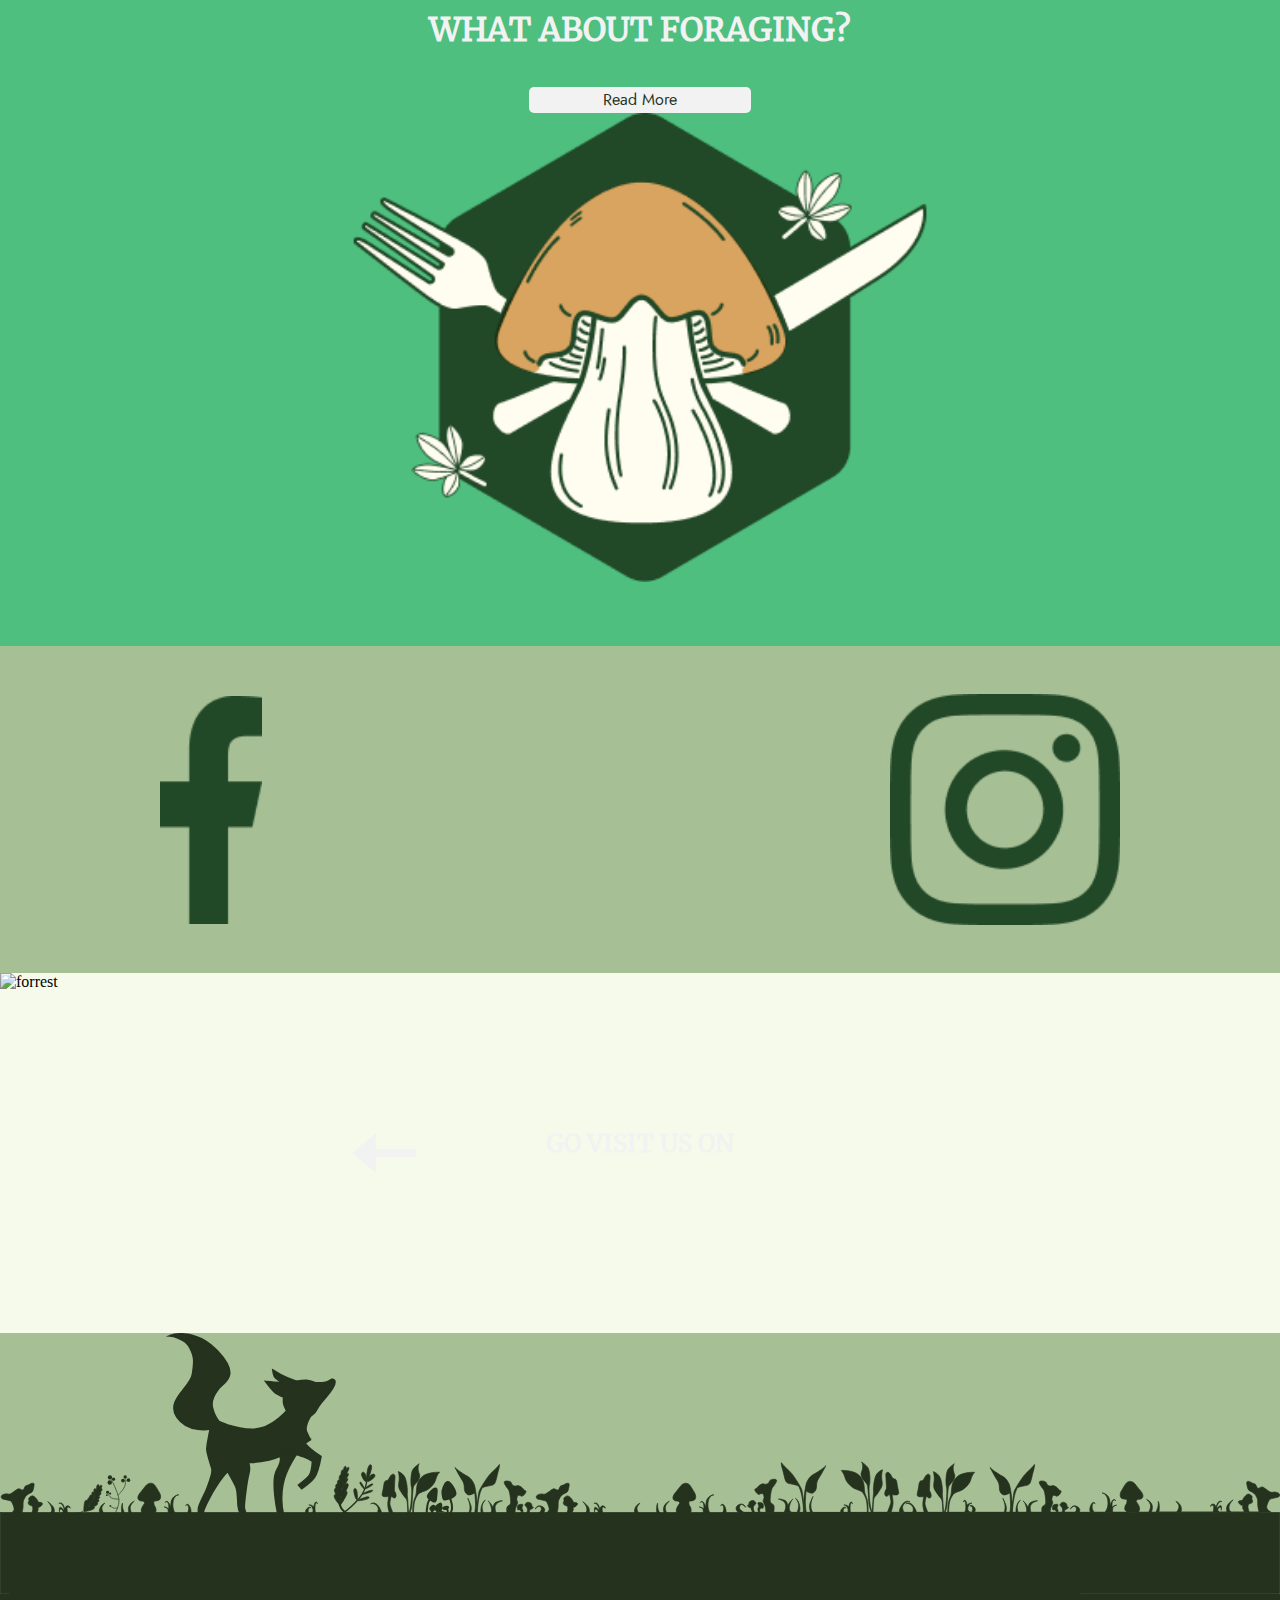
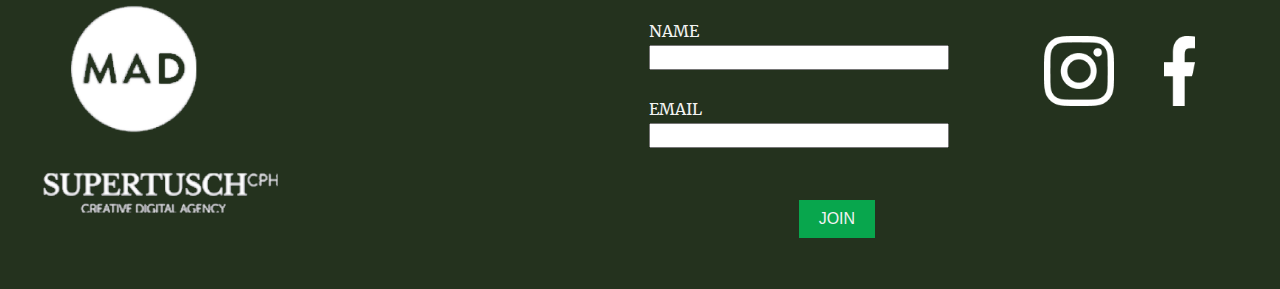
==== commit fef2b0b2: "fix <a> in index" ====
--- a/index.html
+++ b/index.html
@@ -20,7 +20,7 @@
     <header>
         <div class="logo">
             <a href="index.html">
-                <img src="img/Logo.svg" alt="Logo">
+                <img src="Img/Logo.svg" alt="Logo">
             </a>
         </div>
         <nav>
@@ -37,13 +37,13 @@
             </div>
         </nav>
     </header>
-    <main class="index">
-
-        <video autoplay muted loop>
-            <source src="https://nicolinemarott.dk/kea/07_web/hero_video.mp4" type="video/mp4">
-        </video>
-
-        <article class="frontpage_join grid_2-2 ">
+    <main>
+        <div class="video_container">
+            <video autoplay muted loop>
+                <source src="https://nicolinemarott.dk/kea/07_web/hero_video.mp4" type="video/mp4">
+            </video>
+        </div>
+        <article class="frontpage_join">
             <h1>JOIN OUR NEWSPAPER</h1>
             <div>
                 <form class="kontaktform">
@@ -62,14 +62,14 @@
             </div>
         </article>
 
-        <article class="frontpage_mushrooms grid_2-2">
+        <article class="frontpage_mushrooms">
             <a href="mushroomlist.html">
                 <div class="div_foraging">
                     <h2>FORAGING DIFFERENT MUSHROOMS</h2>
                     <img src="mushroomlist.webp" alt="mushroom">
                 </div>
             </a>
-            <a href="recipes.html">
+            <a href="recipelist.html">
 
                 <div class=" div_recipes">
                     <h2>RECIPES INSPIRATION</h2>
@@ -78,8 +78,8 @@
             </a>
         </article>
 
-        <article class="frontpage_foraging grid_2-1">
-            <a class="frontpage_foraging_link grid_2-1-2" href="foraging.html">
+        <article class="frontpage_foraging">
+            <a class="frontpage_foraging_link" href="foraging.html">
 
                 <h1>WHAT ABOUT FORAGING?</h1>
                 <p class="read_more_frontpage">Read More</p>
@@ -87,30 +87,29 @@
             <img src="logo.webp" alt="webp">
         </article>
 
-        <article class="frontpage_follow grid_1-2">
-            <div class="frontpage_follow_us">
-                <img class="forrest" src="forrest.webp" alt="forrest">
-                <img class="arrow" src="arrow.svg" alt="arrow">
-                <h2 class="visit">GO VISIT US ON</h2>
-            </div>
-            <div class="frontpage_visit order">
+        <article class="frontpage_follow">
+            <div class="frontpage_visit">
                 <a class="facebook" href="https://www.facebook.com/vildmaddk"> <img src="facebook.webp"
                         alt="facebook"></a>
                 <a class="instagram" href="https://www.instagram.com/vildmaddk/"><img src="instagram.webp"
                         alt="instagram"></a>
             </div>
 
-
+            <div class="frontpage_follow_us">
+                <img class="forrest" src="forrest.webp" alt="forrest">
+                <img class="arrow" src="arrow.svg" alt="arrow">
+                <h2 class="visit">GO VISIT US ON</h2>
+            </div>
         </article>
     </main>
 
     <footer>
-        <img src="img/footer.svg" alt="footer" />
+        <img src="Img/footer.svg" alt="footer" />
         <div class="grid">
             <div>
                 <div>
-                    <img class="mad" src="img/Mad.webp" alt="mad" />
-                    <img class="supertusch" src="img/supertusch.png" alt="" />
+                    <img class="mad" src="Img/Mad.webp" alt="mad" />
+                    <img class="supertusch" src="Img/supertusch.png" alt="" />
                 </div>
             </div>
 
@@ -128,8 +127,8 @@
                 <button class="send_knap">JOIN</button>
             </form>
             <div class="sociale_medier">
-                <img src="img/instagram.png" alt="instagram" />
-                <img src="img/facebook.png" alt="facebook" />
+                <img src="Img/instagram.png" alt="instagram" />
+                <img src="Img/facebook.png" alt="facebook" />
             </div>
         </div>
     </footer>
--- a/styles.css
+++ b/styles.css
@@ -547,6 +547,10 @@
   font-family: "jost";
 }
 
+.description {
+  line-height: 25px;
+}
+
 @media (min-width: 800px) {
   /*----- MUSHROOM LIST ------*/
 
--- a/menu.css
+++ b/menu.css
@@ -26,7 +26,8 @@
 }
 
 .logo img {
-  height: 80px;
+  width: 155px;
+  height: 125px;
 }
 
 /* nav {
@@ -102,13 +103,14 @@
 
   nav.active .menu {
     display: block;
-    background-color: #fff;
+    background-color: #f2f2f2;
     position: absolute;
     top: 60px;
-    left: 0;
+    left: -50px;
     width: 100%;
+    padding-right: 50px;
     box-shadow: 0 0 10px rgba(0, 0, 0, 0.1);
-    z-index: 1;
+    z-index: 101;
   }
 
   nav.active .menu li {
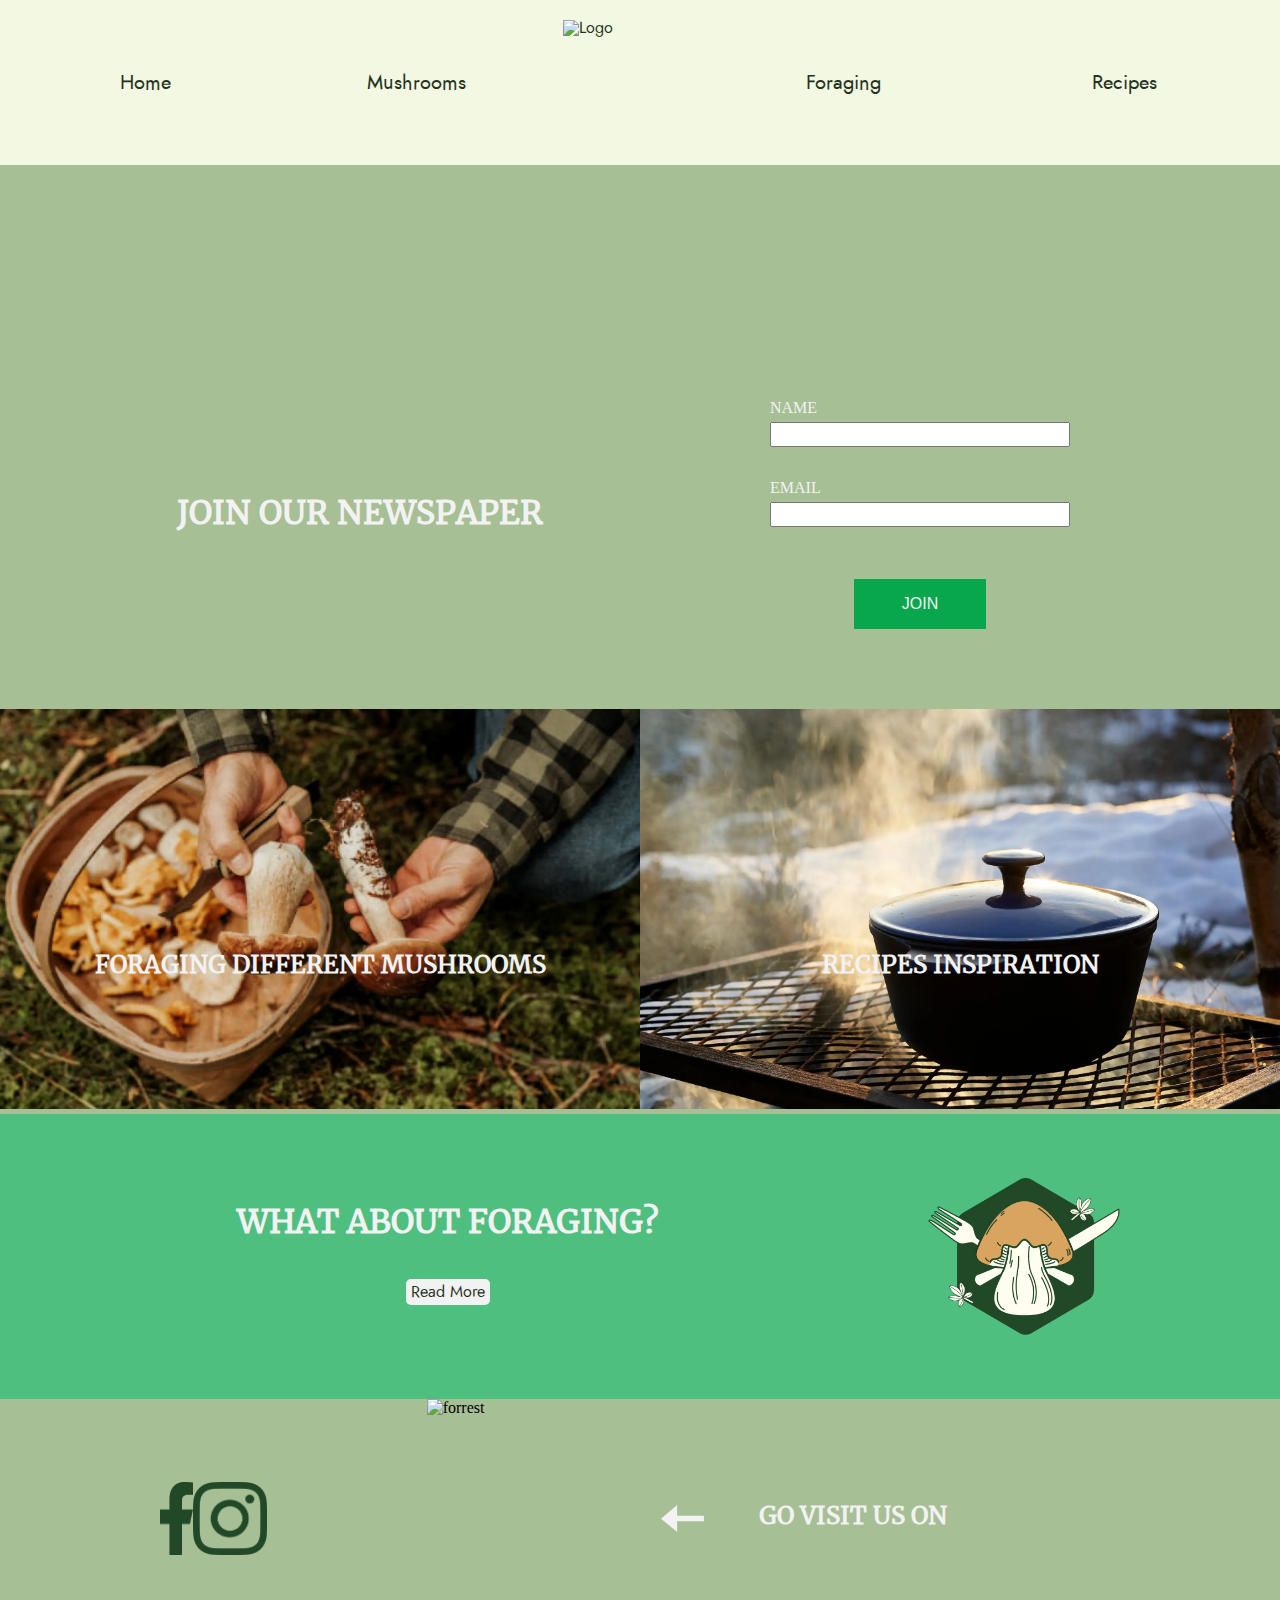
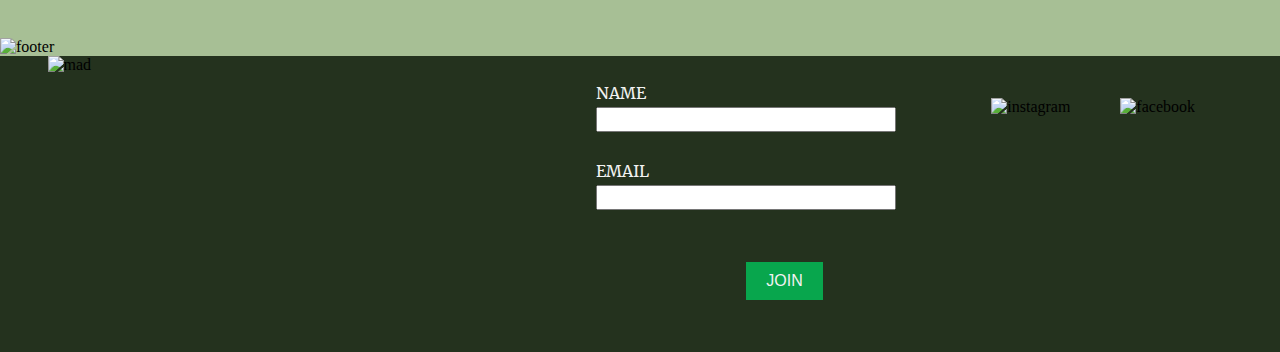
==== commit fff35de7: "Merge remote-tracking branch 'origin/imagerecipe'" ====
--- a/index.html
+++ b/index.html
@@ -20,7 +20,7 @@
     <header>
         <div class="logo">
             <a href="index.html">
-                <img src="Img/Logo.svg" alt="Logo">
+                <img src="img/Logo.svg" alt="Logo">
             </a>
         </div>
         <nav>
@@ -37,13 +37,13 @@
             </div>
         </nav>
     </header>
-    <main>
-        <div class="video_container">
-            <video autoplay muted loop>
-                <source src="https://nicolinemarott.dk/kea/07_web/hero_video.mp4" type="video/mp4">
-            </video>
-        </div>
-        <article class="frontpage_join">
+    <main class="index">
+
+        <video autoplay muted loop>
+            <source src="https://nicolinemarott.dk/kea/07_web/hero_video.mp4" type="video/mp4">
+        </video>
+
+        <article class="frontpage_join grid_2-2 ">
             <h1>JOIN OUR NEWSPAPER</h1>
             <div>
                 <form class="kontaktform">
@@ -62,7 +62,7 @@
             </div>
         </article>
 
-        <article class="frontpage_mushrooms">
+        <article class="frontpage_mushrooms grid_2-2">
             <a href="mushroomlist.html">
                 <div class="div_foraging">
                     <h2>FORAGING DIFFERENT MUSHROOMS</h2>
@@ -78,8 +78,8 @@
             </a>
         </article>
 
-        <article class="frontpage_foraging">
-            <a class="frontpage_foraging_link" href="foraging.html">
+        <article class="frontpage_foraging grid_2-1">
+            <a class="frontpage_foraging_link grid_2-1-2" href="foraging.html">
 
                 <h1>WHAT ABOUT FORAGING?</h1>
                 <p class="read_more_frontpage">Read More</p>
@@ -87,29 +87,30 @@
             <img src="logo.webp" alt="webp">
         </article>
 
-        <article class="frontpage_follow">
-            <div class="frontpage_visit">
+        <article class="frontpage_follow grid_1-2">
+            <div class="frontpage_follow_us">
+                <img class="forrest" src="forrest.webp" alt="forrest">
+                <img class="arrow" src="arrow.svg" alt="arrow">
+                <h2 class="visit">GO VISIT US ON</h2>
+            </div>
+            <div class="frontpage_visit order">
                 <a class="facebook" href="https://www.facebook.com/vildmaddk"> <img src="facebook.webp"
                         alt="facebook"></a>
                 <a class="instagram" href="https://www.instagram.com/vildmaddk/"><img src="instagram.webp"
                         alt="instagram"></a>
             </div>
 
-            <div class="frontpage_follow_us">
-                <img class="forrest" src="forrest.webp" alt="forrest">
-                <img class="arrow" src="arrow.svg" alt="arrow">
-                <h2 class="visit">GO VISIT US ON</h2>
-            </div>
+
         </article>
     </main>
 
     <footer>
-        <img src="Img/footer.svg" alt="footer" />
+        <img src="img/footer.svg" alt="footer" />
         <div class="grid">
             <div>
                 <div>
-                    <img class="mad" src="Img/Mad.webp" alt="mad" />
-                    <img class="supertusch" src="Img/supertusch.png" alt="" />
+                    <img class="mad" src="img/Mad.webp" alt="mad" />
+                    <img class="supertusch" src="img/supertusch.png" alt="" />
                 </div>
             </div>
 
@@ -127,8 +128,8 @@
                 <button class="send_knap">JOIN</button>
             </form>
             <div class="sociale_medier">
-                <img src="Img/instagram.png" alt="instagram" />
-                <img src="Img/facebook.png" alt="facebook" />
+                <img src="img/instagram.png" alt="instagram" />
+                <img src="img/facebook.png" alt="facebook" />
             </div>
         </div>
     </footer>
--- a/menu.css
+++ b/menu.css
@@ -5,6 +5,11 @@
   background-color: #eef6d885;
   align-items: center;
   justify-items: center;
+  font-family: "jost";
+}
+
+header nav ul a {
+  font-size: 20px;
 }
 
 nav {
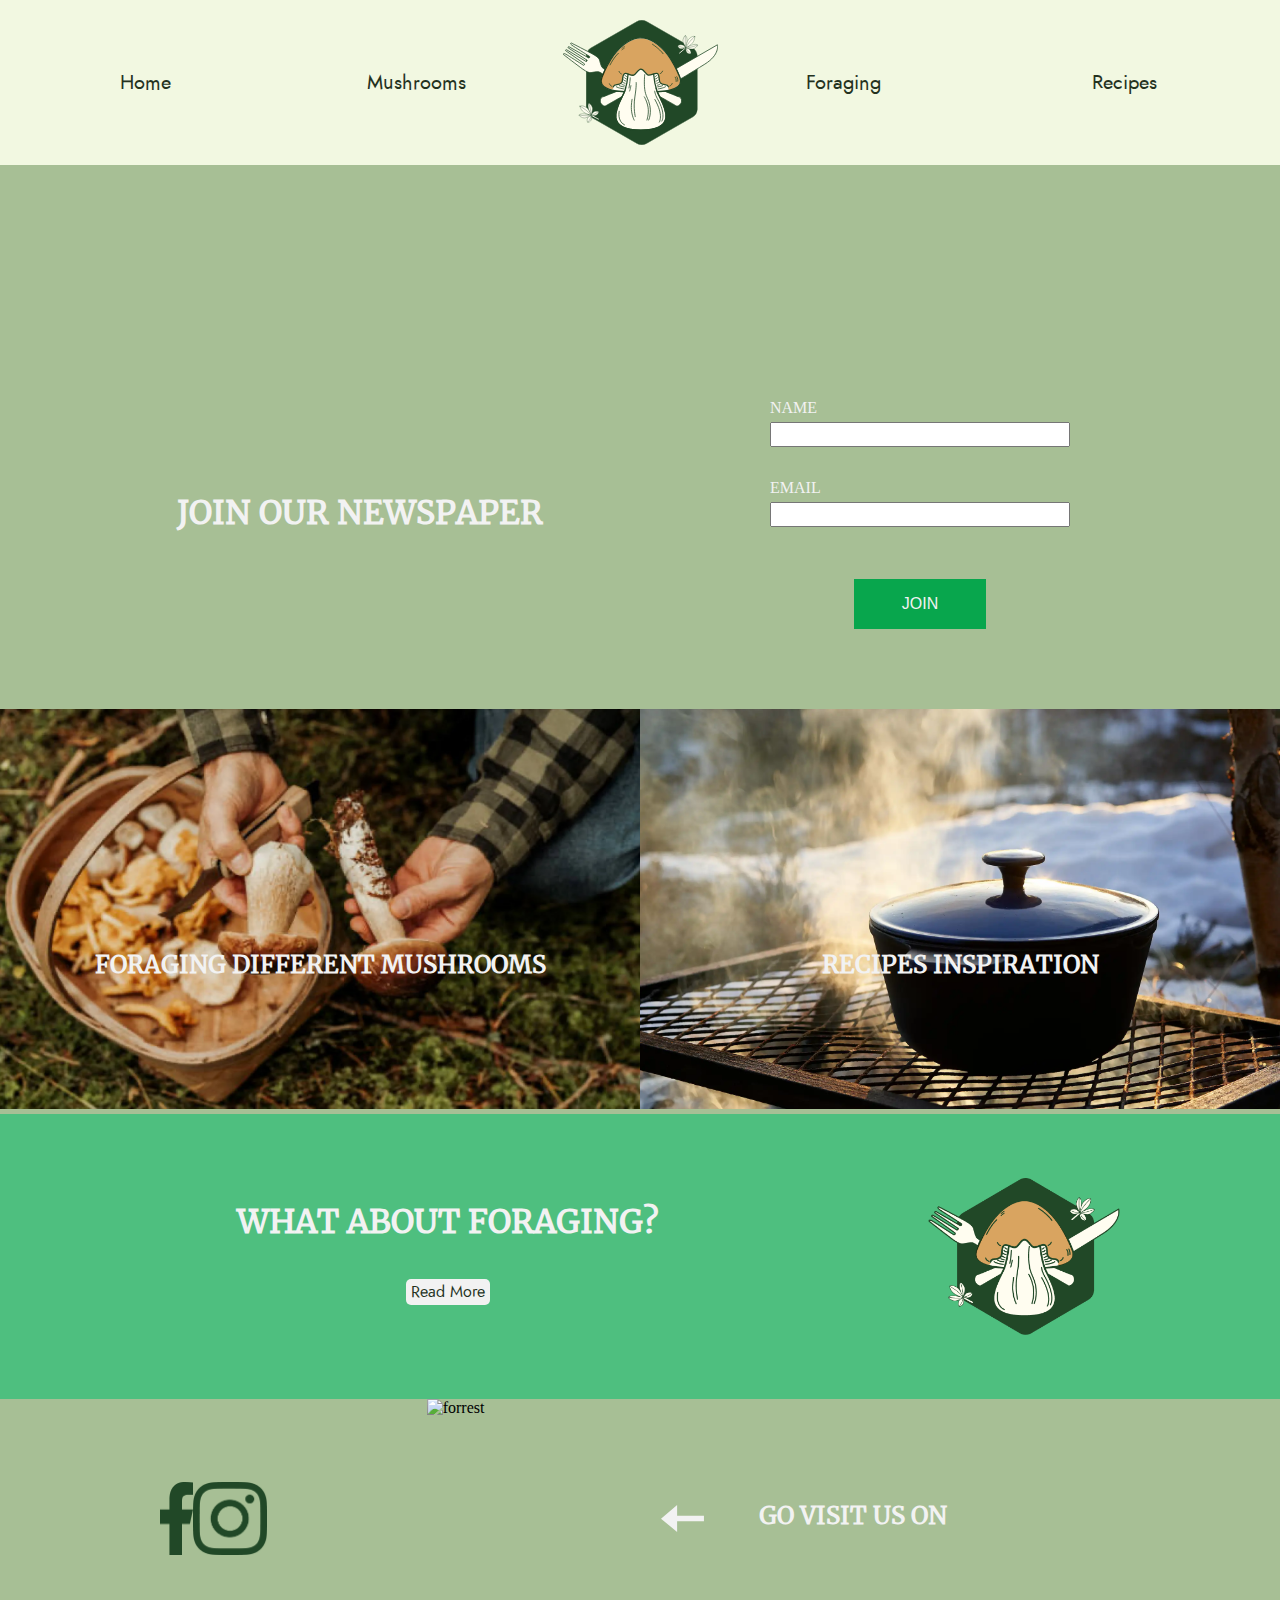
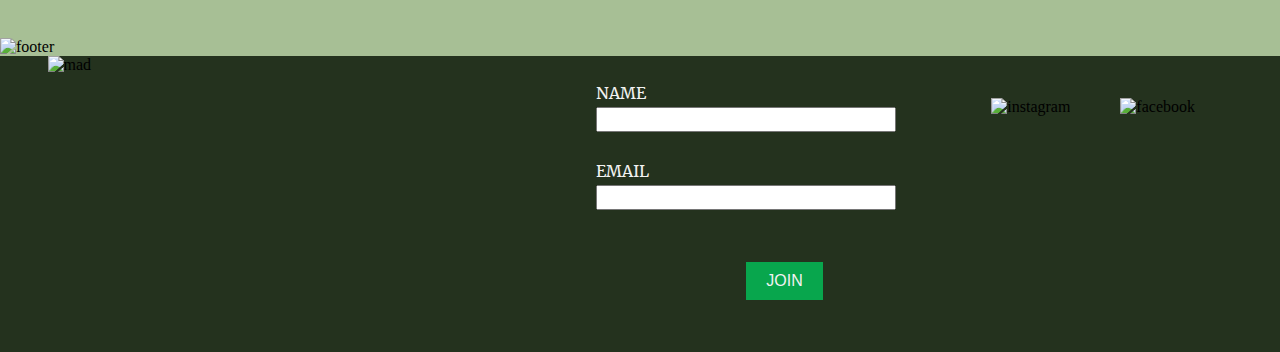
==== commit 830e7242: "commit" ====
--- a/index.html
+++ b/index.html
@@ -20,7 +20,7 @@
     <header>
         <div class="logo">
             <a href="index.html">
-                <img src="img/Logo.svg" alt="Logo">
+                <img src="Img/Logo.svg" alt="Logo">
             </a>
         </div>
         <nav>
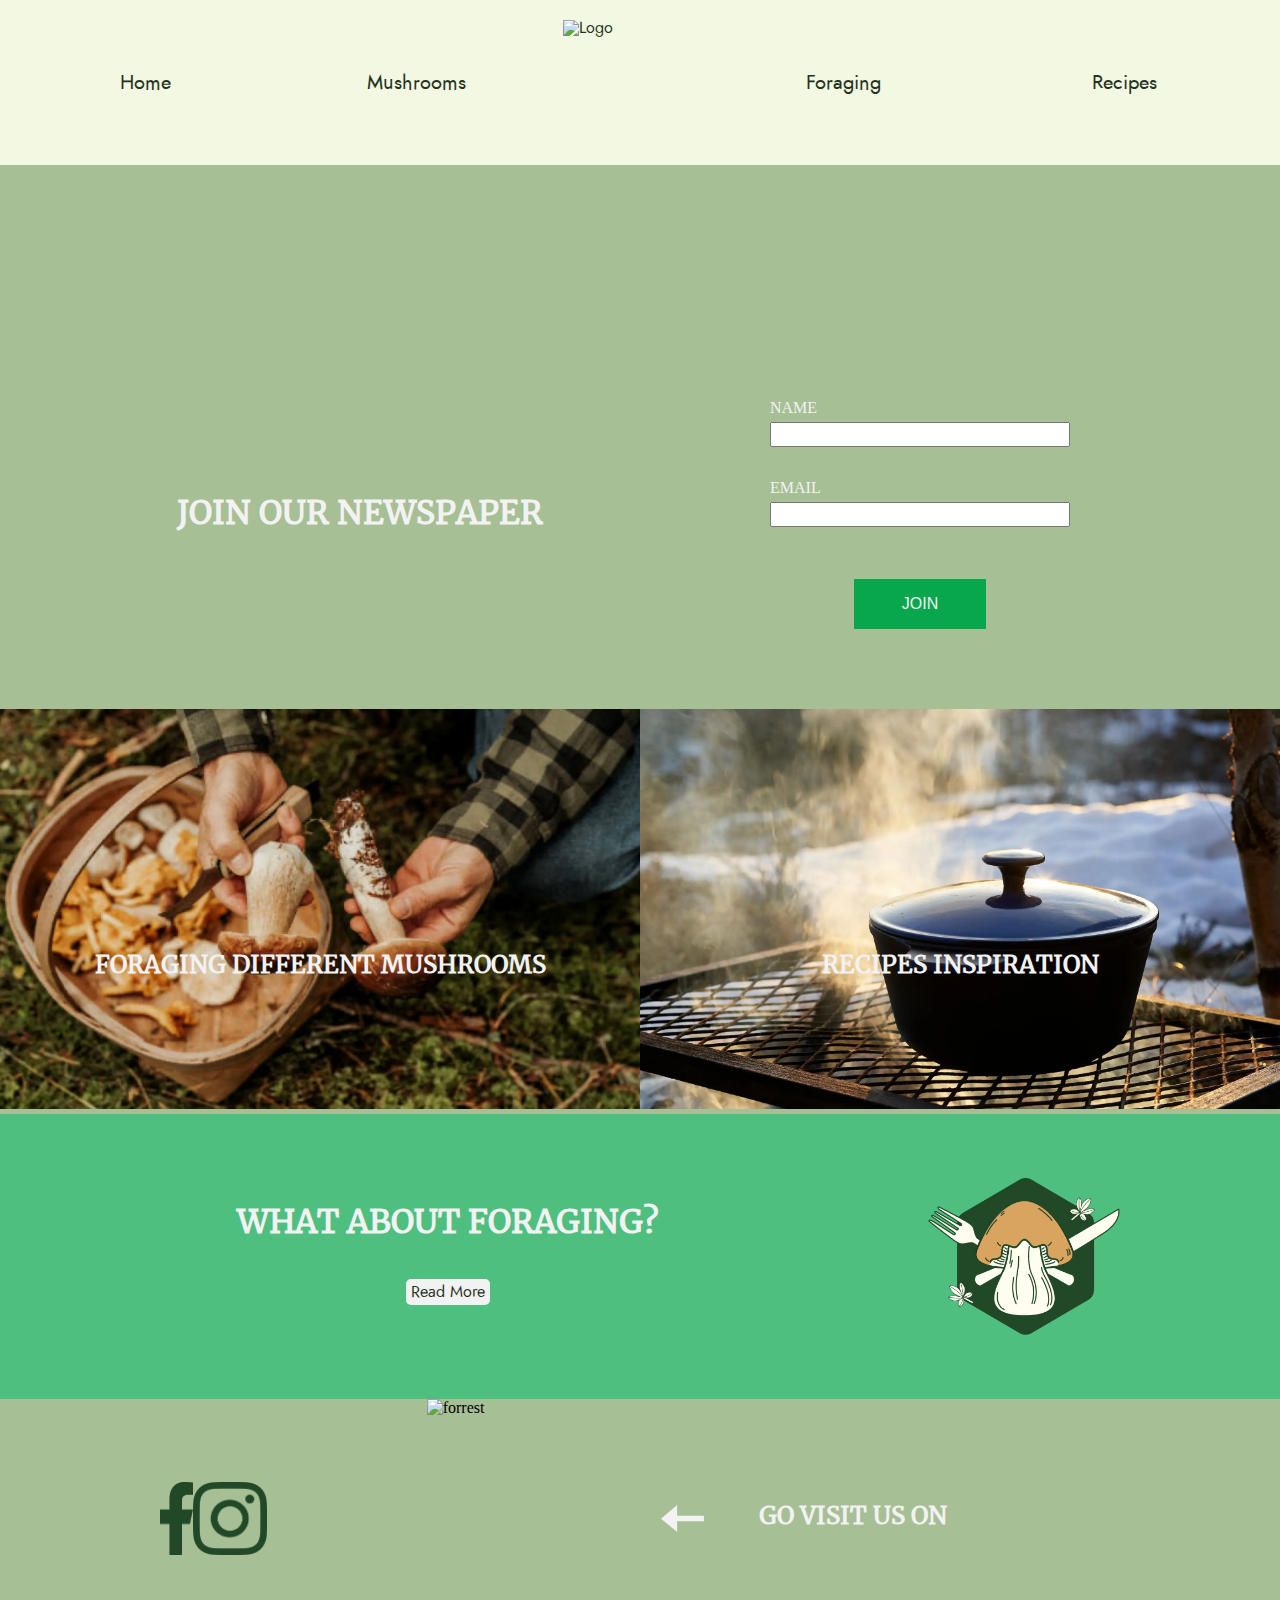
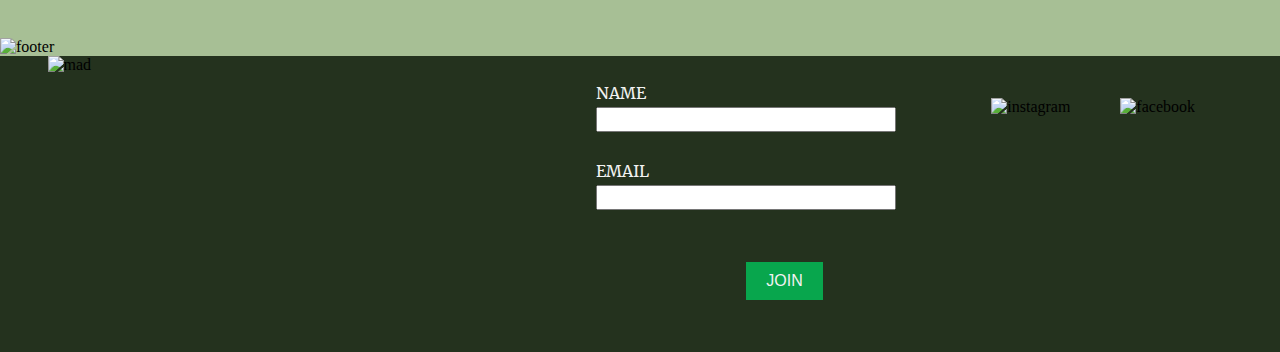
==== commit 9bc05d3d: "commit" ====
--- a/index.html
+++ b/index.html
@@ -20,7 +20,7 @@
     <header>
         <div class="logo">
             <a href="index.html">
-                <img src="Img/Logo.svg" alt="Logo">
+                <img src="img/Logo.svg" alt="Logo">
             </a>
         </div>
         <nav>
